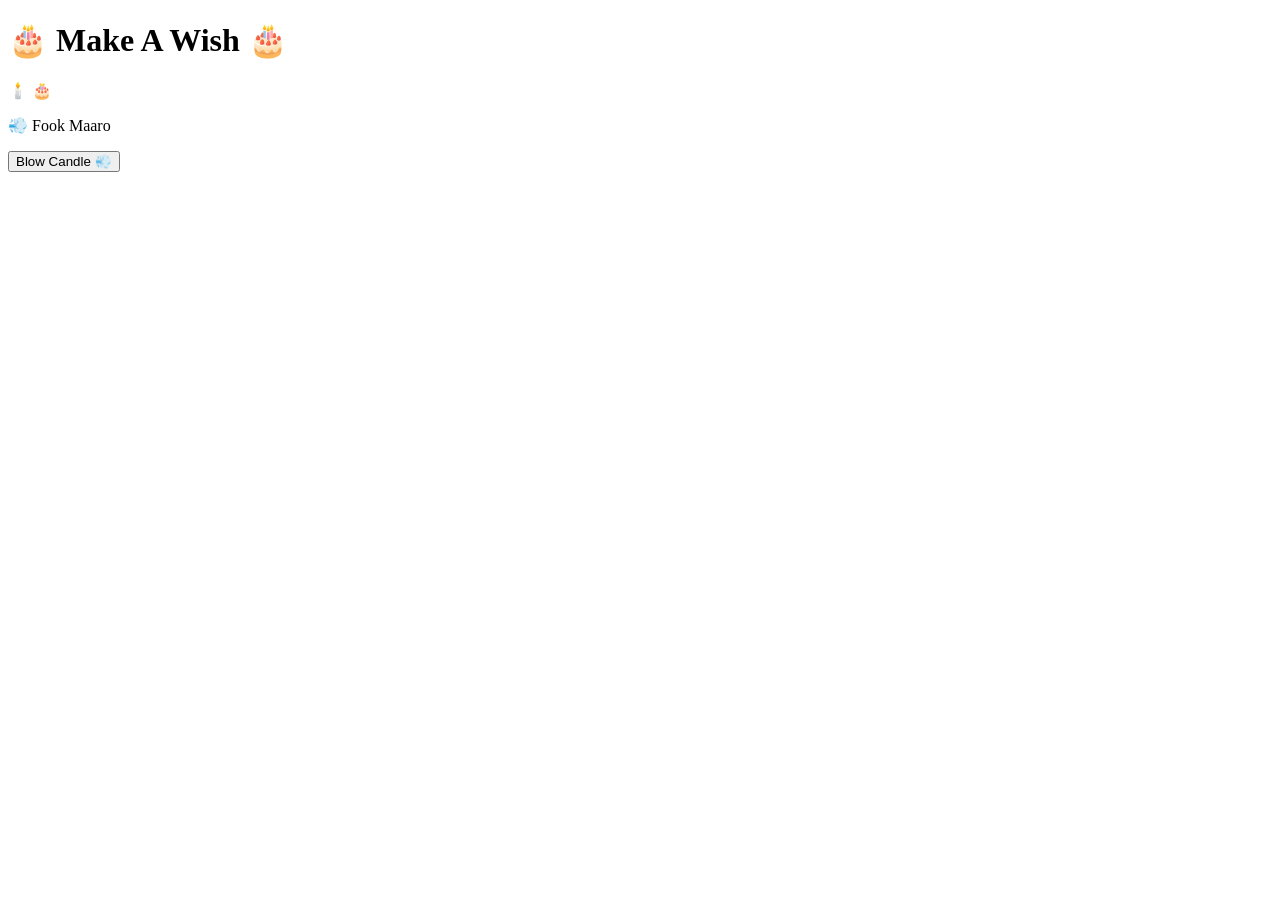
==== cake.html @ bca237c0 "Add birthday cake HTML page with interactive features" ====
<!DOCTYPE html>
<html>

<head>
<meta charset="UTF-8">
<meta name="viewport" content="width=device-width, initial-scale=1.0">

<title>Birthday Cake 🎂</title>

<link rel="stylesheet" href="cake.css">

</head>

<body>

<div class="container">

<h1>🎂 Make A Wish 🎂</h1>

<div id="cake">
🕯️
🎂
</div>

<p>💨 Fook Maaro</p>

<button onclick="blowCandle()">
Blow Candle 💨
</button>

<h2 id="wish"></h2>

</div>

<script>

function blowCandle(){

document.getElementById("cake").innerHTML="✨🎂";

document.getElementById("wish").innerHTML=
"Happy Birthday Duggu ❤️<br><br>May all your dreams come true 🎉🥹";

}

</script>

</body>

</html>
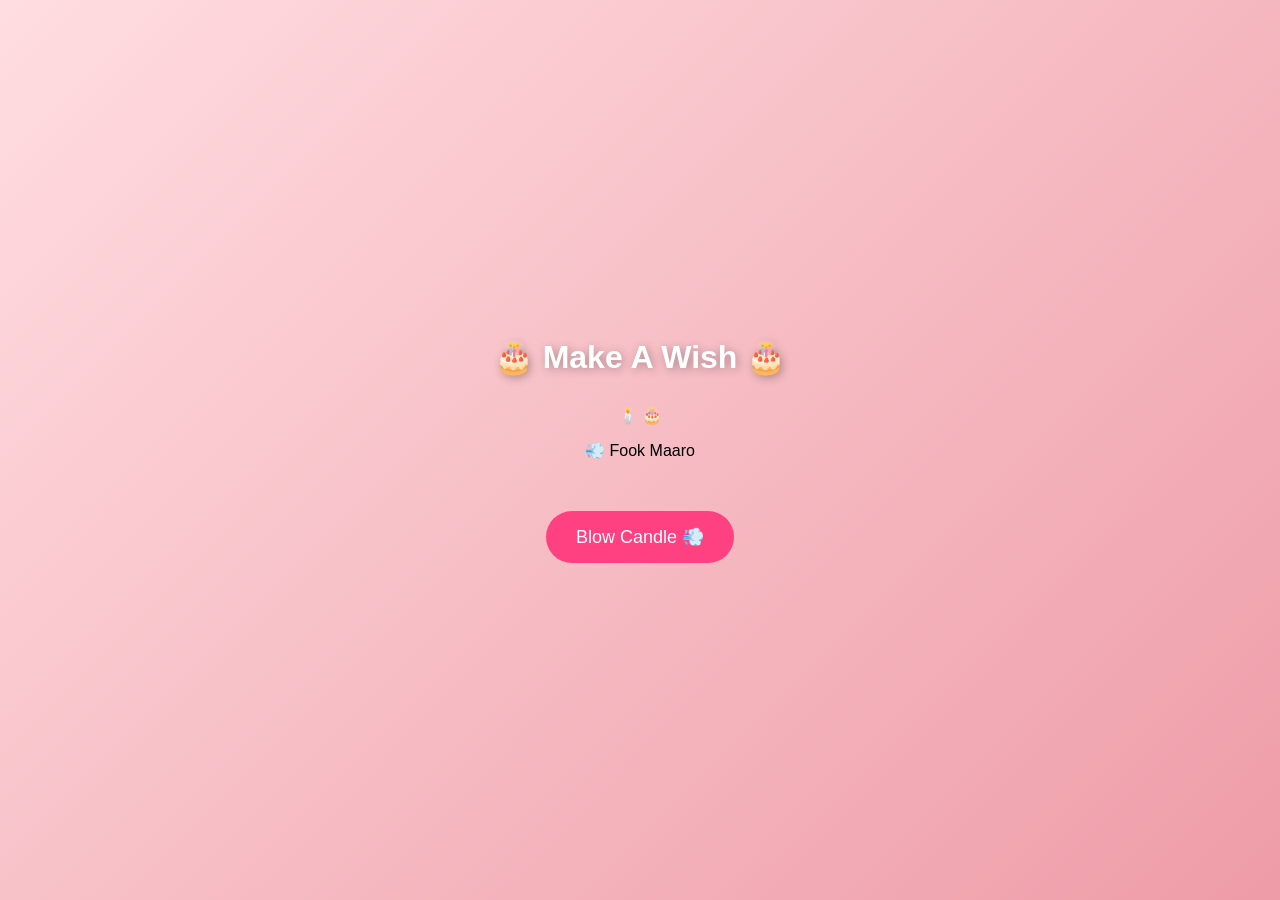
==== commit f39b1635: "Refactor cake.html to use external JavaScript Removed inline JavaScript for blowing out candles and " ====
--- a/cake.html
+++ b/cake.html
@@ -32,18 +32,7 @@
 
 </div>
 
-<script>
-
-function blowCandle(){
-
-document.getElementById("cake").innerHTML="✨🎂";
-
-document.getElementById("wish").innerHTML=
-"Happy Birthday Duggu ❤️<br><br>May all your dreams come true 🎉🥹";
-
-}
-
-</script>
+  <script src="cake.js"></script>
 
 </body>
 
--- a/cake.css
+++ b/cake.css
@@ -0,0 +1,89 @@
+body{
+    margin:0;
+    padding:0;
+    background:linear-gradient(135deg,#ffdde1,#ee9ca7);
+    font-family:Arial,sans-serif;
+    display:flex;
+    justify-content:center;
+    align-items:center;
+    height:100vh;
+    overflow:hidden;
+}
+
+.container{
+    text-align:center;
+}
+
+h1{
+    color:#fff;
+    margin-bottom:30px;
+    text-shadow:2px 2px 10px rgba(0,0,0,.3);
+}
+
+.cake{
+    position:relative;
+    width:220px;
+    margin:auto;
+}
+
+.layer{
+    height:60px;
+    border-radius:12px;
+    margin:5px 0;
+}
+
+.layer1{
+    background:#ff9ec4;
+}
+
+.layer2{
+    background:#ff7eb3;
+    width:180px;
+    margin:auto;
+}
+
+.layer3{
+    background:#ff5fa2;
+    width:140px;
+    margin:auto;
+}
+
+.candle{
+    width:12px;
+    height:50px;
+    background:#fff;
+    margin:auto;
+    position:relative;
+}
+
+.flame{
+    width:18px;
+    height:18px;
+    background:gold;
+    border-radius:50%;
+    position:absolute;
+    top:-18px;
+    left:-3px;
+    animation:flicker .3s infinite alternate;
+}
+
+@keyframes flicker{
+    from{transform:scale(1);}
+    to{transform:scale(1.2);}
+}
+
+button{
+    margin-top:35px;
+    padding:15px 30px;
+    border:none;
+    border-radius:30px;
+    background:#ff4081;
+    color:white;
+    font-size:18px;
+    cursor:pointer;
+    transition:.3s;
+}
+
+button:hover{
+    transform:scale(1.08);
+}
